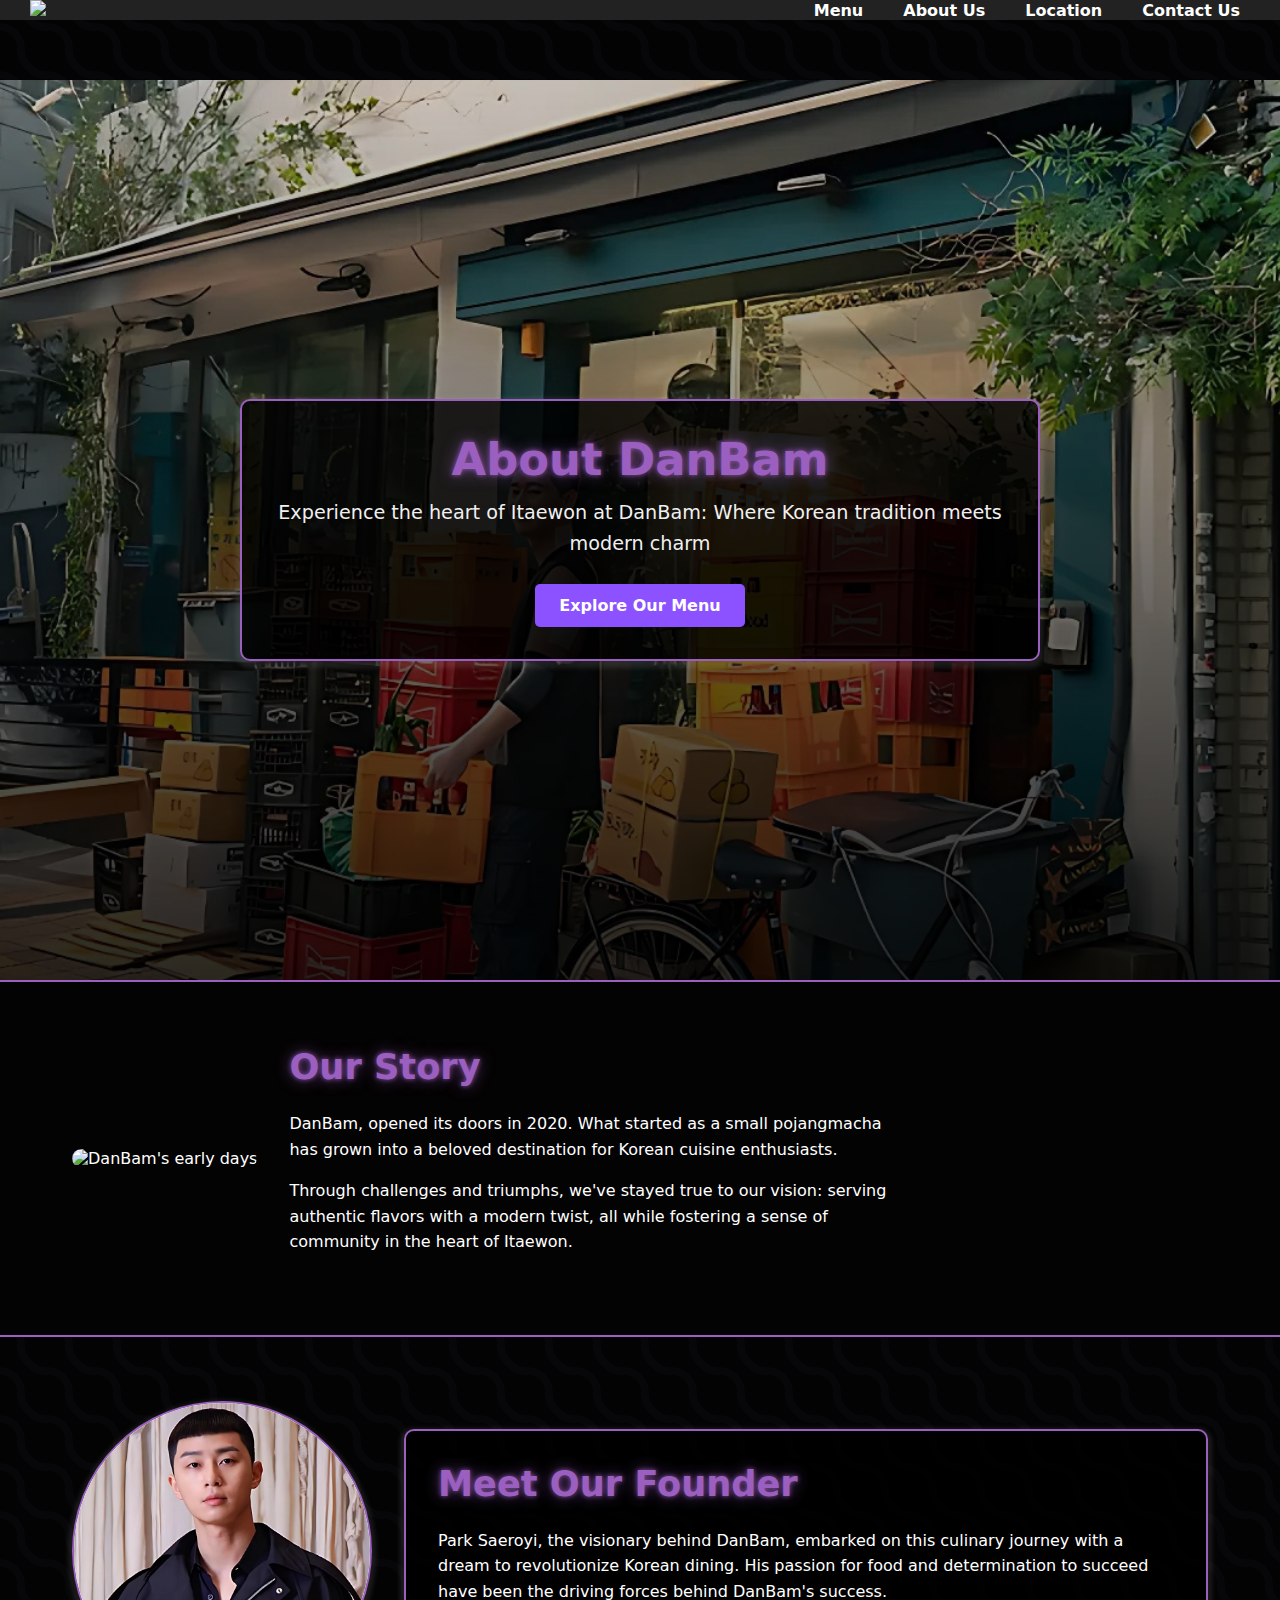
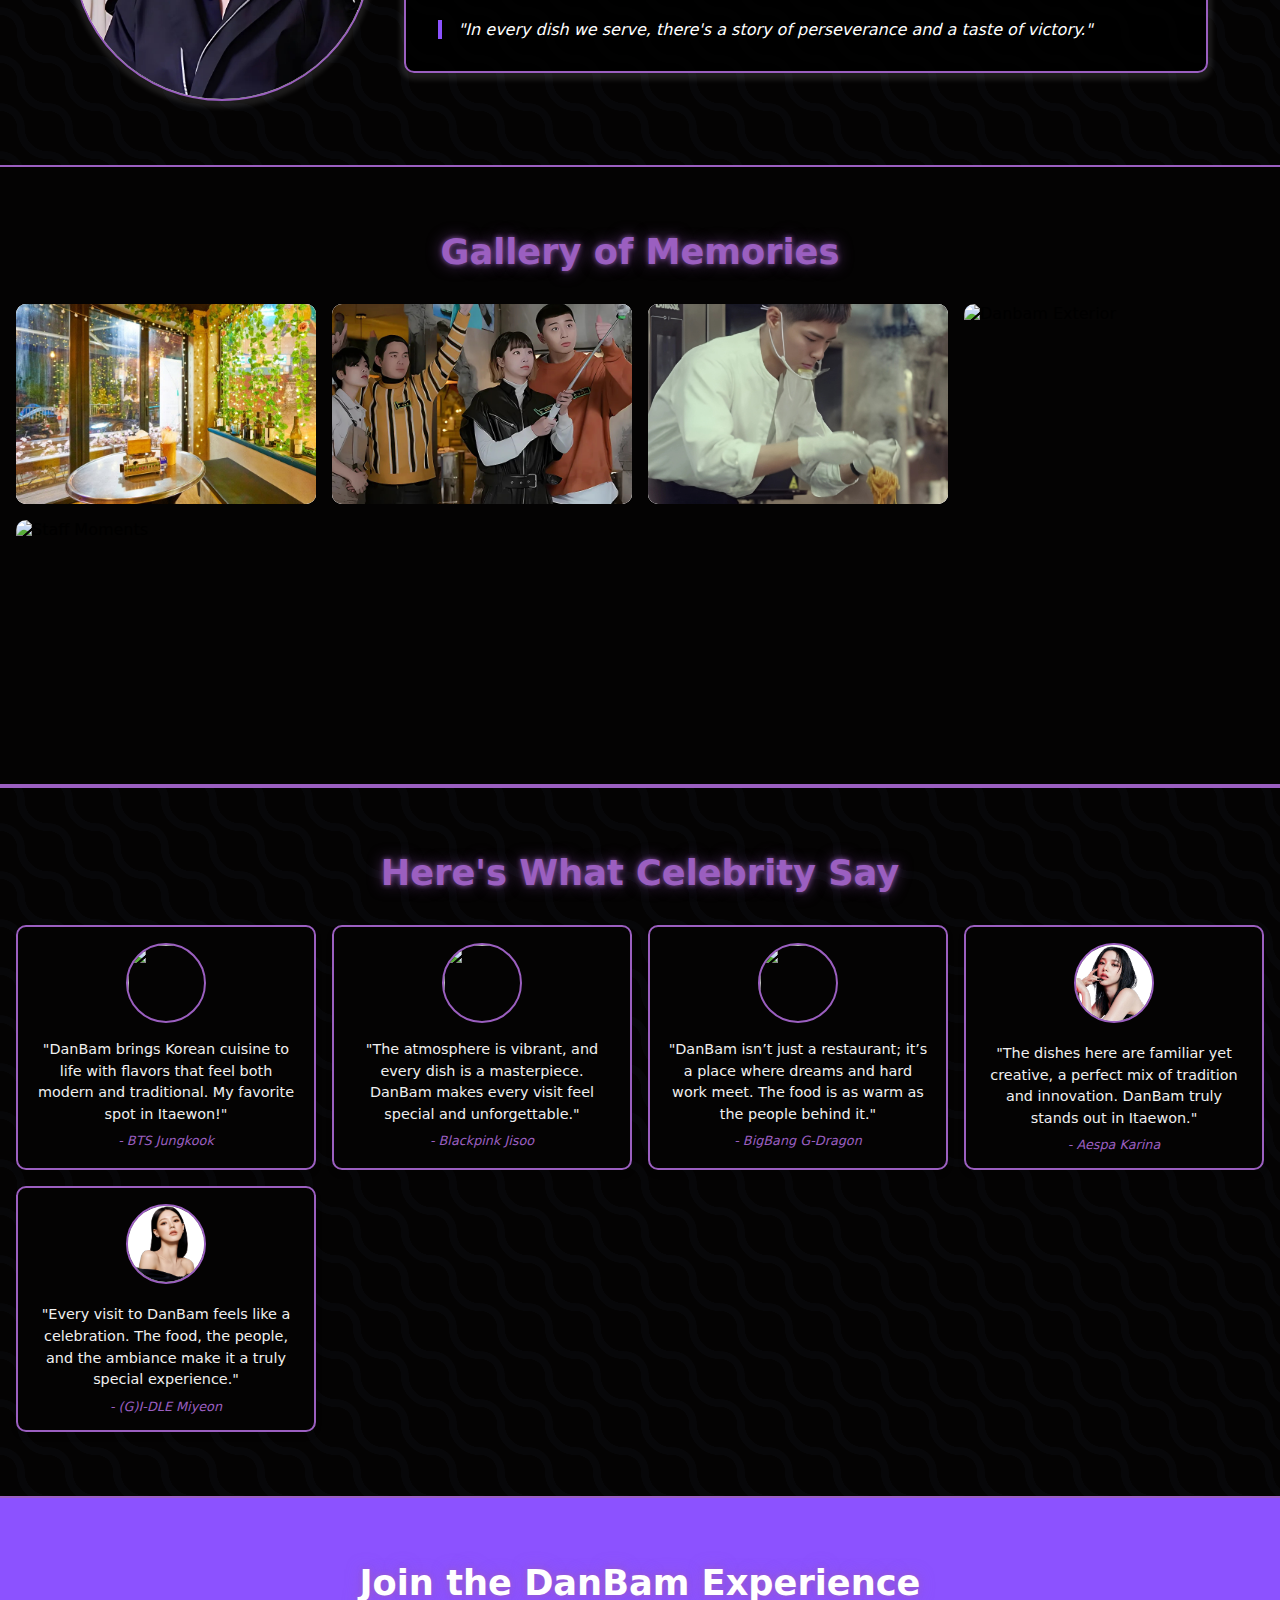
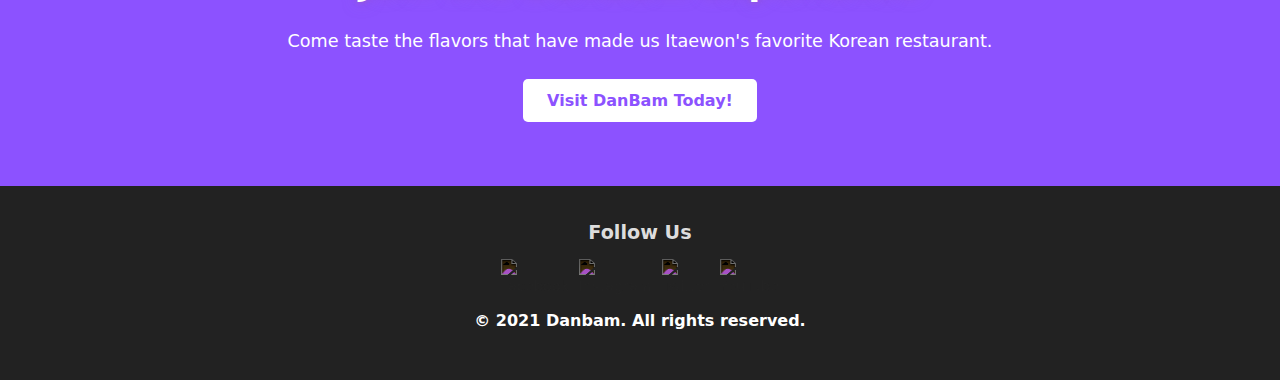
==== about.html @ fc8a7297 "first commit" ====
<!DOCTYPE html>
<html lang="en">
  <head>
    <meta charset="UTF-8" />
    <meta name="viewport" content="width=device-width, initial-scale=1.0" />
    <link rel="stylesheet" href="Style/global.css" />
    <link rel="stylesheet" href="Style/about.css" />
    <link rel="shortcut icon" href="Assets/logo/Danbam Logo.svg" />
    <script src="script/toggleMenu.js" defer></script>
    <script src="https://code.jquery.com/jquery-3.6.0.min.js"></script>
    <script src="https://unpkg.com/lenis@1.1.16/dist/lenis.min.js"></script>
    <title>About Us</title>
  </head>
  <body>
    <header>
      <div class="logo">
        <a href="index.html">
          <img src="assets/logo/Danbam Logo.svg" />
        </a>
      </div>
      <button class="menu-toggle" aria-label="Toggle navigation">
        <img src="Assets/icon/menu.svg" alt="Menu Icon" />
      </button>
      <nav class="nav-container">
        <ul class="nav-menu">
          <li>
            <a href="menu.html">Menu</a>
            <ul class="dropdown">
              <li><a href="main-dish.html">Main Dish</a></li>
              <li><a href="desserts.html">Desserts</a></li>
              <li><a href="beverages.html">Beverages</a></li>
            </ul>
          </li>
          <li><a href="about.html">About Us</a></li>
          <li><a href="location.html">Location</a></li>
          <li><a href="contact.html">Contact Us</a></li>
        </ul>
      </nav>
    </header>
    <main>
      <section class="hero">
        <div class="hero-content">
          <h1>About DanBam</h1>
          <p>
            Experience the heart of Itaewon at DanBam: Where Korean tradition
            meets modern charm
          </p>
          <a href="menu.html" class="cta-button">Explore Our Menu</a>
        </div>
      </section>
      <section class="history">
        <div class="container">
          <img
            src="Assets/about/Danbam Starting Up.svg"
            alt="DanBam's early days"
            class="history-image" />
          <div class="history-content">
            <h2>Our Story</h2>
            <p>
              DanBam, opened its doors in 2020. What started as a small
              pojangmacha has grown into a beloved destination for Korean
              cuisine enthusiasts.
            </p>
            <p>
              Through challenges and triumphs, we've stayed true to our vision:
              serving authentic flavors with a modern twist, all while fostering
              a sense of community in the heart of Itaewon.
            </p>
          </div>
        </div>
      </section>
      <section class="founder">
        <div class="container">
          <img
            src="Assets/about/Founder Picture.svg"
            alt="Park Saeroyi"
            class="founder-image" />
          <div class="founder-content">
            <h2>Meet Our Founder</h2>
            <p>
              Park Saeroyi, the visionary behind DanBam, embarked on this
              culinary journey with a dream to revolutionize Korean dining. His
              passion for food and determination to succeed have been the
              driving forces behind DanBam's success.
            </p>
            <blockquote>
              "In every dish we serve, there's a story of perseverance and a
              taste of victory."
            </blockquote>
          </div>
        </div>
      </section>
      <section class="gallery">
        <h2>Gallery of Memories</h2>
        <div class="gallery-grid">
          <img src="Assets/about/Danbam Interior.svg" alt="DanBam Interior" />
          <img src="Assets/about/Staff Photo.svg" alt="Staff Photo" />
          <img src="Assets/about/Kitchen Scenery.svg" alt="Kitchen Scenery" />
          <img src="Assets/branch/Itaewon.svg" alt="Danbam Exterior" />
          <img
            src="Assets/about/Danbam Staff Moments.svg"
            alt="Staff Moments" />
        </div>
      </section>
      <section class="testimonials">
        <h2>Here's What Celebrity Say</h2>
        <div class="testimonial-carousel">
          <div class="testimonial-card">
            <img src="Assets/testimonial/Jung Kook.svg" />
            <p>
              "DanBam brings Korean cuisine to life with flavors that feel both
              modern and traditional. My favorite spot in Itaewon!"
            </p>
            <cite>- BTS Jungkook</cite>
          </div>
          <div class="testimonial-card">
            <img src="Assets/testimonial/Jisoo.svg" />
            <p>
              "The atmosphere is vibrant, and every dish is a masterpiece.
              DanBam makes every visit feel special and unforgettable."
            </p>
            <cite>- Blackpink Jisoo</cite>
          </div>
          <div class="testimonial-card">
            <img src="Assets/testimonial/GD.svg" />
            <p>
              "DanBam isn’t just a restaurant; it’s a place where dreams and
              hard work meet. The food is as warm as the people behind it."
            </p>
            <cite>- BigBang G-Dragon</cite>
          </div>
          <div class="testimonial-card">
            <img src="Assets/testimonial/Karina.svg" />
            <p>
              "The dishes here are familiar yet creative, a perfect mix of
              tradition and innovation. DanBam truly stands out in Itaewon."
            </p>
            <cite>- Aespa Karina</cite>
          </div>
          <div class="testimonial-card">
            <img src="Assets/testimonial/Miyeon.svg" />
            <p>
              "Every visit to DanBam feels like a celebration. The food, the
              people, and the ambiance make it a truly special experience."
            </p>
            <cite>- (G)I-DLE Miyeon</cite>
          </div>
        </div>
      </section>
      <section class="cta-section">
        <div class="container">
          <h2>Join the DanBam Experience</h2>
          <p>
            Come taste the flavors that have made us Itaewon's favorite Korean
            restaurant.
          </p>
          <a href="#" class="cta-button">Visit DanBam Today!</a>
        </div>
      </section>
    </main>
    <footer>
      <div class="footer-container">
        <div class="footer-section social-media">
          <h4>Follow Us</h4>
          <ul>
            <li>
              <a href="https://www.facebook.com/"
                ><img src="assets/icon/facebook.svg" alt="Facebook"
              /></a>
            </li>
            <li>
              <a href="https://www.instagram.com"
                ><img src="assets/icon/instagram.svg" alt="Instagram"
              /></a>
            </li>
            <li>
              <a href="https://www.twitter.com"
                ><img src="assets/icon/twitter.svg" alt="Twitter"
              /></a>
            </li>
            <li>
              <a href="https://www.youtube.com"
                ><img src="assets/icon/youtube.svg" alt="YouTube"
              /></a>
            </li>
          </ul>
        </div>
      </div>
      <div class="footer-bottom">
        <p>&copy; 2021 Danbam. All rights reserved.</p>
      </div>
    </footer>
  </body>
</html>
---- Style/global.css ----
* {
  margin: 0;
  padding: 0;
  box-sizing: border-box;
}

main {
  flex: 1;
}

html,
body {
  padding-top: 40px;
  height: 100%;
  margin: 0;
  display: flex;
  flex-direction: column;
  font-family: system-ui, -apple-system, BlinkMacSystemFont, "Segoe UI", Roboto,
    Oxygen, Ubuntu, Cantarell, "Open Sans", "Helvetica Neue", sans-serif;
}

body {
  background: radial-gradient(
      circle at bottom left,
      transparent 25%,
      #070709 25.5%,
      #070709 36%,
      transparent 37%,
      transparent 100%
    ),
    radial-gradient(
      circle at top right,
      transparent 34%,
      #070709 34.5%,
      #070709 45.5%,
      transparent 46%,
      transparent 100%
    );
  background-size: 3em 3em;
  background-color: #040303;
  opacity: 1;
}

header {
  position: fixed;
  top: 0;
  left: 0;
  width: 100%;
  z-index: 1000;
  display: flex;
  justify-content: space-between;
  align-items: center;
  padding-left: 30px;
  padding-right: 30px;
  background-color: rgba(34, 34, 34, 1);
  transition: background-color 0.3s;
  color: #fff;
}

header.transparent {
  background-color: transparent;
}

header .logo img {
  max-height: 85px;
  width: auto;
  cursor: pointer;
}

.menu-toggle {
  display: none;
  background-color: #8c52ff;
  border: none;
  border-radius: 100%;
  padding: 10px;
  cursor: pointer;
  width: 50px;
  height: 50px;
  justify-content: center;
  align-items: center;
}

.menu-toggle img {
  width: 24px;
  height: 24px;
  filter: invert(1);
}

.nav-container {
  display: flex;
}

.nav-menu {
  list-style-type: none;
  display: flex;
  gap: 20px;
}

.nav-menu li {
  position: relative;
}

.nav-menu li a {
  color: #fff;
  text-decoration: none;
  font-weight: bold;
  padding: 5px 10px;
  transition: color 0.3s;
}

.nav-menu li a:hover {
  color: #9b5fc0;
}

.nav-menu li .dropdown {
  display: none;
  position: absolute;
  background-color: #333;
  top: 130%;
  left: 0;
  min-width: 160px;
  list-style: none;
  padding: 0;
  border-radius: 4px;
  z-index: 1000;
}

.nav-menu li:hover .dropdown {
  display: block;
}

.nav-menu li .dropdown li a {
  padding: 10px 20px;
  display: block;
  color: #fff;
}

.nav-menu li .dropdown li a:hover {
  background-color: #444;
  color: #9b5fc0;
}

footer {
  background-color: #222;
  color: #fff;
  padding: 30px 15px;
  text-align: center;
  margin-top: auto;
}

.footer-container {
  display: flex;
  justify-content: space-around;
  align-items: flex-start;
  padding: 5px 30px;
}

.footer-section {
  max-width: 200px;
}

.footer-section h4 {
  font-size: 1.2em;
  margin-bottom: 10px;
  color: #ddd;
}

.footer-section ul {
  list-style: none;
  padding: 0;
  font-size: 0.9em;
  line-height: 1.6;
  color: #ddd;
}

.footer-section ul li {
  margin: 5px 0;
}

.footer-section ul li a {
  color: #ddd;
  text-decoration: none;
  transition: color 0.3s;
}

.footer-section ul li a:hover {
  color: #9b5fc0;
}

.social-media ul {
  display: flex;
  justify-content: center;
  gap: 10px;
}

.social-media ul li {
  list-style: none;
}

.social-media ul li a img {
  width: 24px;
  height: 24px;
  filter: invert(1);
  transition: filter 0.3s;
}

.social-media ul li a img:hover {
  filter: invert(30%) sepia(100%) saturate(1000%) hue-rotate(250deg);
}

.footer-bottom {
  text-align: center;
  font-weight: bold;
  font-size: 14px;
}

@media only screen and (max-width: 1080px) {
  .nav-container {
    display: none;
    flex-direction: column;
    align-items: center;
    background-color: #333;
    position: absolute;
    top: 80px;
    right: 30px;
    width: 220px;
    border-radius: 8px;
    box-shadow: 0 4px 8px rgba(0, 0, 0, 0.2);
    padding: 10px;
    z-index: 100;
  }

  .menu-toggle {
    display: flex;
  }

  .nav-container.show {
    display: flex;
  }

  .nav-menu {
    flex-direction: column;
    gap: 5px;
    width: 100%;
  }

  .nav-menu li {
    width: 100%;
  }

  .nav-menu li a {
    color: #fff;
    padding: 5px 10px;
    display: block;
    text-align: left;
  }

  .nav-menu li .dropdown {
    display: block;
    position: static;
    border-radius: 4px;
    width: 100%;
  }

  .nav-menu li .dropdown li a {
    padding: 6px 30px;
    font-weight: normal;
    color: #f4f4f4;
    display: block;
  }

  .nav-menu li .dropdown li a:hover {
    background-color: #555;
    color: #9b5fc0;
  }

  .footer-container {
    flex-direction: column;
    align-items: center;
  }

  .footer-section {
    max-width: 100%;
    text-align: center;
  }
}
---- Style/about.css ----
.container {
  max-width: 1200px;
  margin: 0 auto;
  padding: 0 2rem;
}

.hero {
  background-image: url("../Assets/about/Hero Background.svg");
  background-size: cover;
  background-position: center;
  height: 100vh;
  display: flex;
  align-items: center;
  justify-content: center;
  text-align: center;
}

.hero-content {
  background-color: rgba(0, 0, 0, 0.8);
  padding: 2rem;
  border-radius: 10px;
  max-width: 800px;
  margin: 0 auto;
}

.hero h1 {
  font-size: 2.8rem;
  margin-bottom: 0.75rem;
  color: #9b5fc0;
  text-shadow: 0 0 5px rgba(155, 95, 192, 0.8), 0 0 15px rgba(155, 95, 192, 0.6);
  animation: glowPurple 3s ease-in-out infinite alternate;
}

.hero p {
  font-size: 1.2rem;
  max-width: 800px;
  margin: 0 auto 1.5rem;
  color: #f0f0f0;
}

.cta-button {
  display: inline-block;
  background-color: #8c52ff;
  color: #fff;
  padding: 0.75rem 1.5rem;
  text-decoration: none;
  border-radius: 5px;
  font-weight: bold;
  transition: background-color 0.3s ease;
}

.cta-button:hover {
  background-color: #9b5fc0;
}

.history {
  padding: 4rem 0;
  background-color: #040303;
  color: white;
  border-top: 2px solid transparent;
  border-bottom: 2px solid transparent;
  border-color: #9b5fc0;
}

.history .container {
  display: flex;
  align-items: center;
  gap: 2rem;
}

.history-image {
  max-width: 400px;
  border-radius: 10px;
}

.history-content {
  max-width: 600px;
}

.founder {
  padding: 4rem 0;
}

.founder .container {
  display: flex;
  align-items: center;
  gap: 2rem;
}

.founder-image {
  max-width: 300px;
  border-radius: 50%;
}

.founder-content {
  background-color: rgba(0, 0, 0, 0.8);
  padding: 2rem;
  border-radius: 10px;
  max-width: 1000px;
  color: white;
}

.hero-content,
.founder-content,
.founder-image,
.testimonial-card,
.dish-card {
  box-shadow: 0 3px 5px 4px rgba(255, 255, 255, 0.1);
  border: 2px solid transparent;
  border-color: #9b5fc0;
  transition: box-shadow 0.3s ease;
}

.hero-content:hover,
.founder-content:hover,
.founder-image:hover,
.testimonial-card:hover,
.dish-card:hover {
  box-shadow: 0 12px 20px 4px rgba(255, 255, 255, 0.2);
}

blockquote {
  font-style: italic;
  border-left: 4px solid #8c52ff;
  padding-left: 1rem;
  margin-left: 0;
}

.gallery {
  padding: 4rem 0;
  background-color: #040303;
  border-top: 2px solid transparent;
  border-bottom: 2px solid transparent;
  border-color: #9b5fc0;
}

.gallery h2 {
  text-align: center;
  margin-bottom: 2rem;
}

.gallery-grid {
  display: grid;
  grid-template-columns: repeat(auto-fit, minmax(250px, 1fr));
  gap: 1rem;
  padding: 0 1rem;
}

.gallery-grid img {
  width: 100%;
  height: 200px;
  object-fit: cover;
  border-radius: 10px;
}

.signature-dishes {
  padding: 4rem 0;
}

.signature-dishes h2 {
  text-align: center;
  margin-bottom: 2rem;
}

.dish-carousel {
  display: grid;
  grid-template-columns: repeat(auto-fit, minmax(250px, 1fr));
  gap: 1rem;
  padding: 0 1rem;
}

.dish-card {
  flex: 0 0 300px;
  background-color: #040303;
  border-radius: 20px;
  overflow: hidden;
  box-shadow: 0 4px 6px rgba(0, 0, 0, 0.1);
}

.dish-card img {
  width: 100%;
  height: 200px;
  object-fit: cover;
}

.dish-card h3,
.dish-card p {
  padding: 0 1rem;
}

.dish-card h3 {
  font-size: 1.5rem;
  color: #9b5fc0;
  margin-bottom: 0.75rem;
}

.dish-card p {
  font-size: 0.9rem;
  line-height: 1.5;
  color: white;
}

.testimonials {
  padding: 4rem 0;
  border-top: 2px solid transparent;
  border-bottom: 2px solid transparent;
  border-color: #9b5fc0;
}

.testimonials h2 {
  text-align: center;
  margin-bottom: 2rem;
}

.testimonial-carousel {
  display: grid;
  grid-template-columns: repeat(auto-fit, minmax(250px, 1fr));
  gap: 1rem;
  padding: 0 1rem;
}

.testimonial-card {
  background-color: #040303;
  border-radius: 10px;
  padding: 1rem;
  box-shadow: 0 4px 6px rgba(0, 0, 0, 0.1);
  text-align: center;
}

.testimonial-card img {
  width: 80px;
  height: 80px;
  object-fit: cover;
  border-radius: 50%;
  margin-bottom: 1rem;
  border: 2px solid #9b5fc0;
}

.testimonial-card p {
  font-size: 0.9rem;
  line-height: 1.5;
  color: #f0f0f0;
  margin-bottom: 0.5rem;
}

.testimonial-card cite {
  font-size: 0.8rem;
  color: #9b5fc0;
  display: block;
  margin-top: 0.5rem;
}

.cta-section {
  background-color: #8c52ff;
  color: #fff;
  padding: 4rem 0;
  text-align: center;
}

.cta-section h2 {
  color: #fff;
}

.cta-section p {
  font-size: 1.1rem;
  margin-bottom: 1.5rem;
}

.cta-section .cta-button {
  background-color: #fff;
  color: #8c52ff;
}

.cta-section .cta-button:hover {
  background-color: #f4f4f4;
}

h2 {
  font-size: 2.2rem;
  color: #9b5fc0;
  text-shadow: 0 0 5px rgba(155, 95, 192, 0.8), 0 0 15px rgba(155, 95, 192, 0.6);
  animation: glowPurple 3s ease-in-out infinite alternate;
  margin-bottom: 1.5rem;
}

p {
  font-size: 1rem;
  line-height: 1.6;
  margin-bottom: 1rem;
}

@keyframes glowPurple {
  0% {
    text-shadow: 0 0 5px rgba(155, 95, 192, 0.8),
      0 0 15px rgba(155, 95, 192, 0.6);
  }
  50% {
    text-shadow: 0 0 10px rgba(155, 95, 192, 0.8),
      0 0 20px rgba(155, 95, 192, 0.6);
  }
  100% {
    text-shadow: 0 0 5px rgba(155, 95, 192, 0.8),
      0 0 15px rgba(155, 95, 192, 0.6);
  }
}

@media (max-width: 1080px) {
  .container {
    padding: 0 1.5rem;
  }

  .hero h1 {
    font-size: 2.5rem;
  }

  .hero p {
    font-size: 1.1rem;
  }

  .hero-content {
    padding: 1.5rem;
  }

  .history .container,
  .founder .container {
    gap: 1.5rem;
  }

  .history-image,
  .founder-image {
    max-width: 80%;
  }

  .dish-card,
  .testimonial-card {
    max-width: 250px;
  }

  h2 {
    font-size: 2rem;
  }

  p {
    font-size: 0.95rem;
  }
}

@media (max-width: 768px) {
  .container {
    padding: 0 1rem;
  }

  .hero {
    height: 80vh;
    padding: 1rem;
  }

  .hero h1 {
    font-size: 2rem;
  }

  .hero p {
    font-size: 0.9rem;
  }

  .hero-content {
    padding: 1rem;
    border-radius: 8px;
  }

  .history .container,
  .founder .container {
    flex-direction: column;
    gap: 1rem;
    text-align: center;
  }

  .history-image,
  .founder-image {
    max-width: 100%;
    margin: 0 auto;
  }

  .dish-carousel,
  .testimonial-carousel {
    grid-template-columns: 1fr;
    gap: 1rem;
  }

  .dish-card,
  .testimonial-card {
    max-width: 100%;
  }

  .testimonial-card img {
    width: 60px;
    height: 60px;
  }

  .testimonial-card p {
    font-size: 0.8rem;
  }

  .testimonial-card cite {
    font-size: 0.7rem;
  }

  .gallery-grid {
    grid-template-columns: repeat(auto-fit, minmax(200px, 1fr));
  }

  h2 {
    font-size: 1.6rem;
  }

  p {
    font-size: 0.9rem;
  }
}
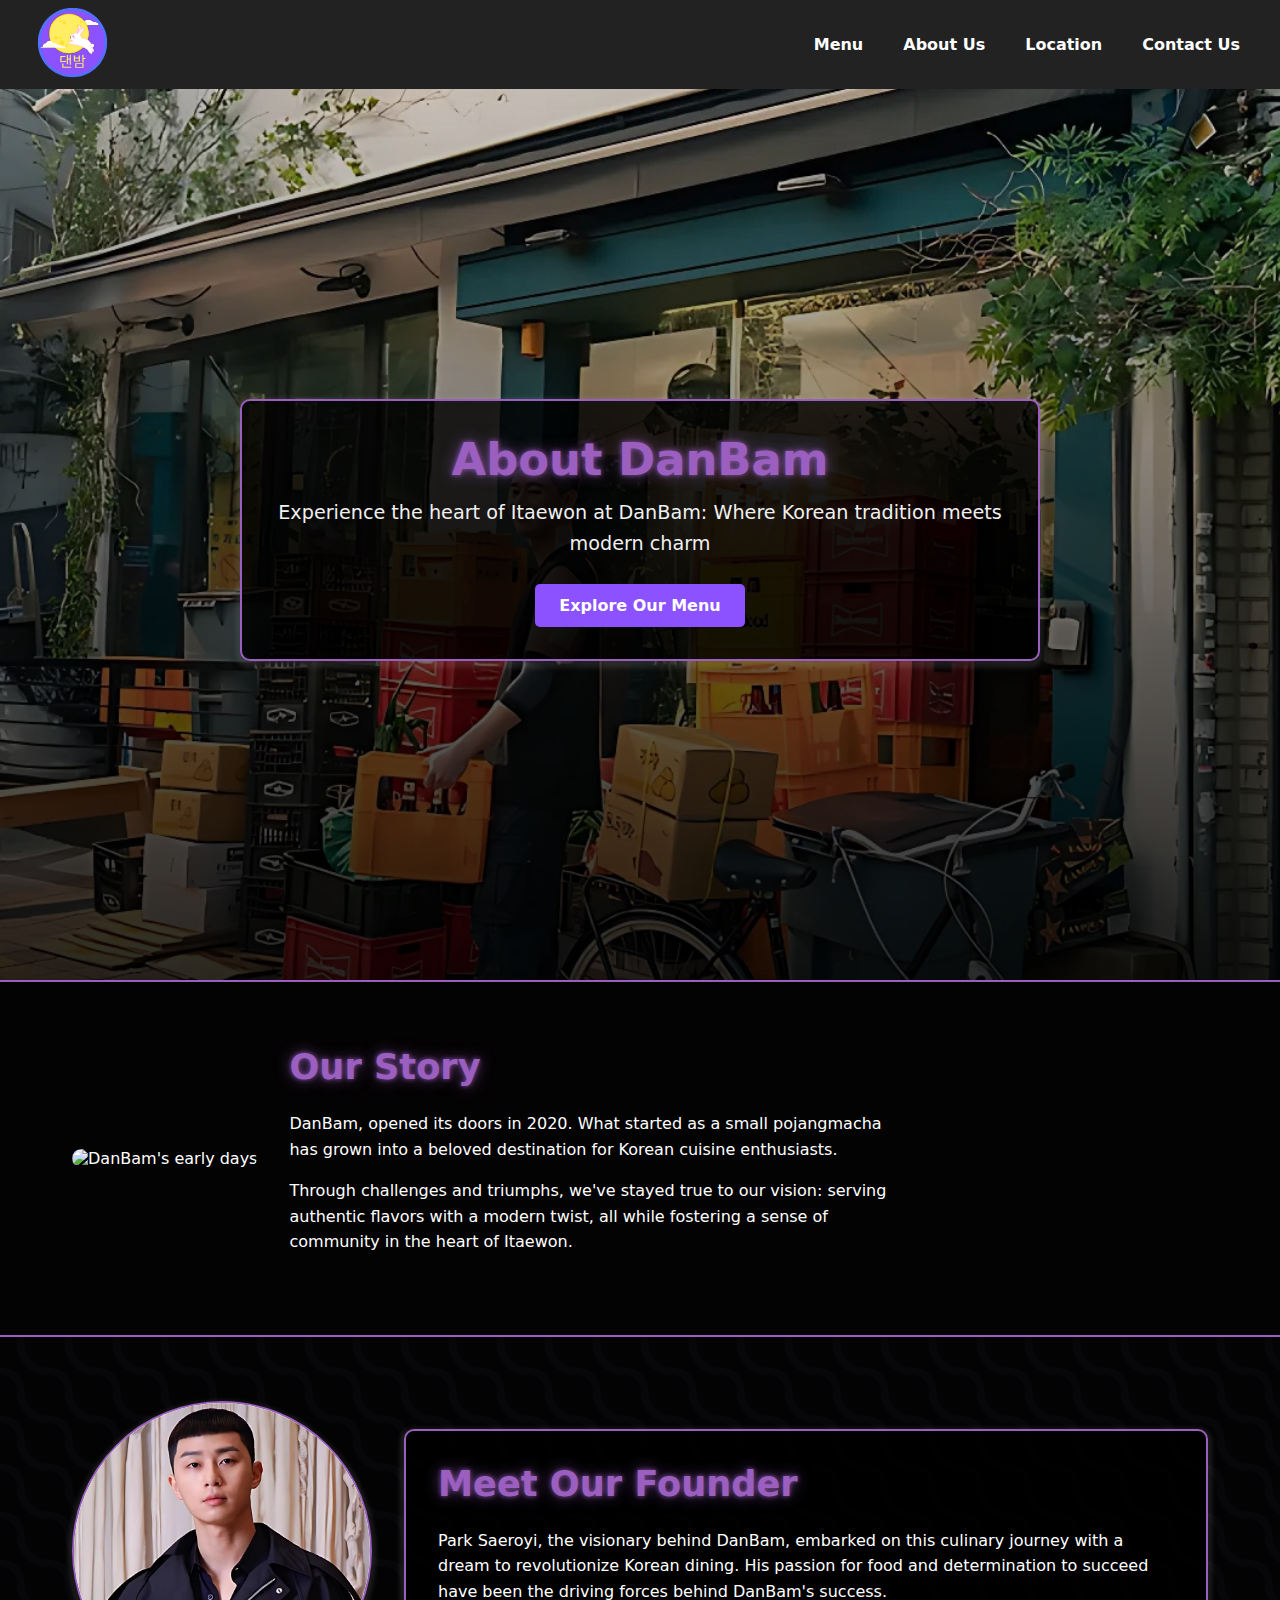
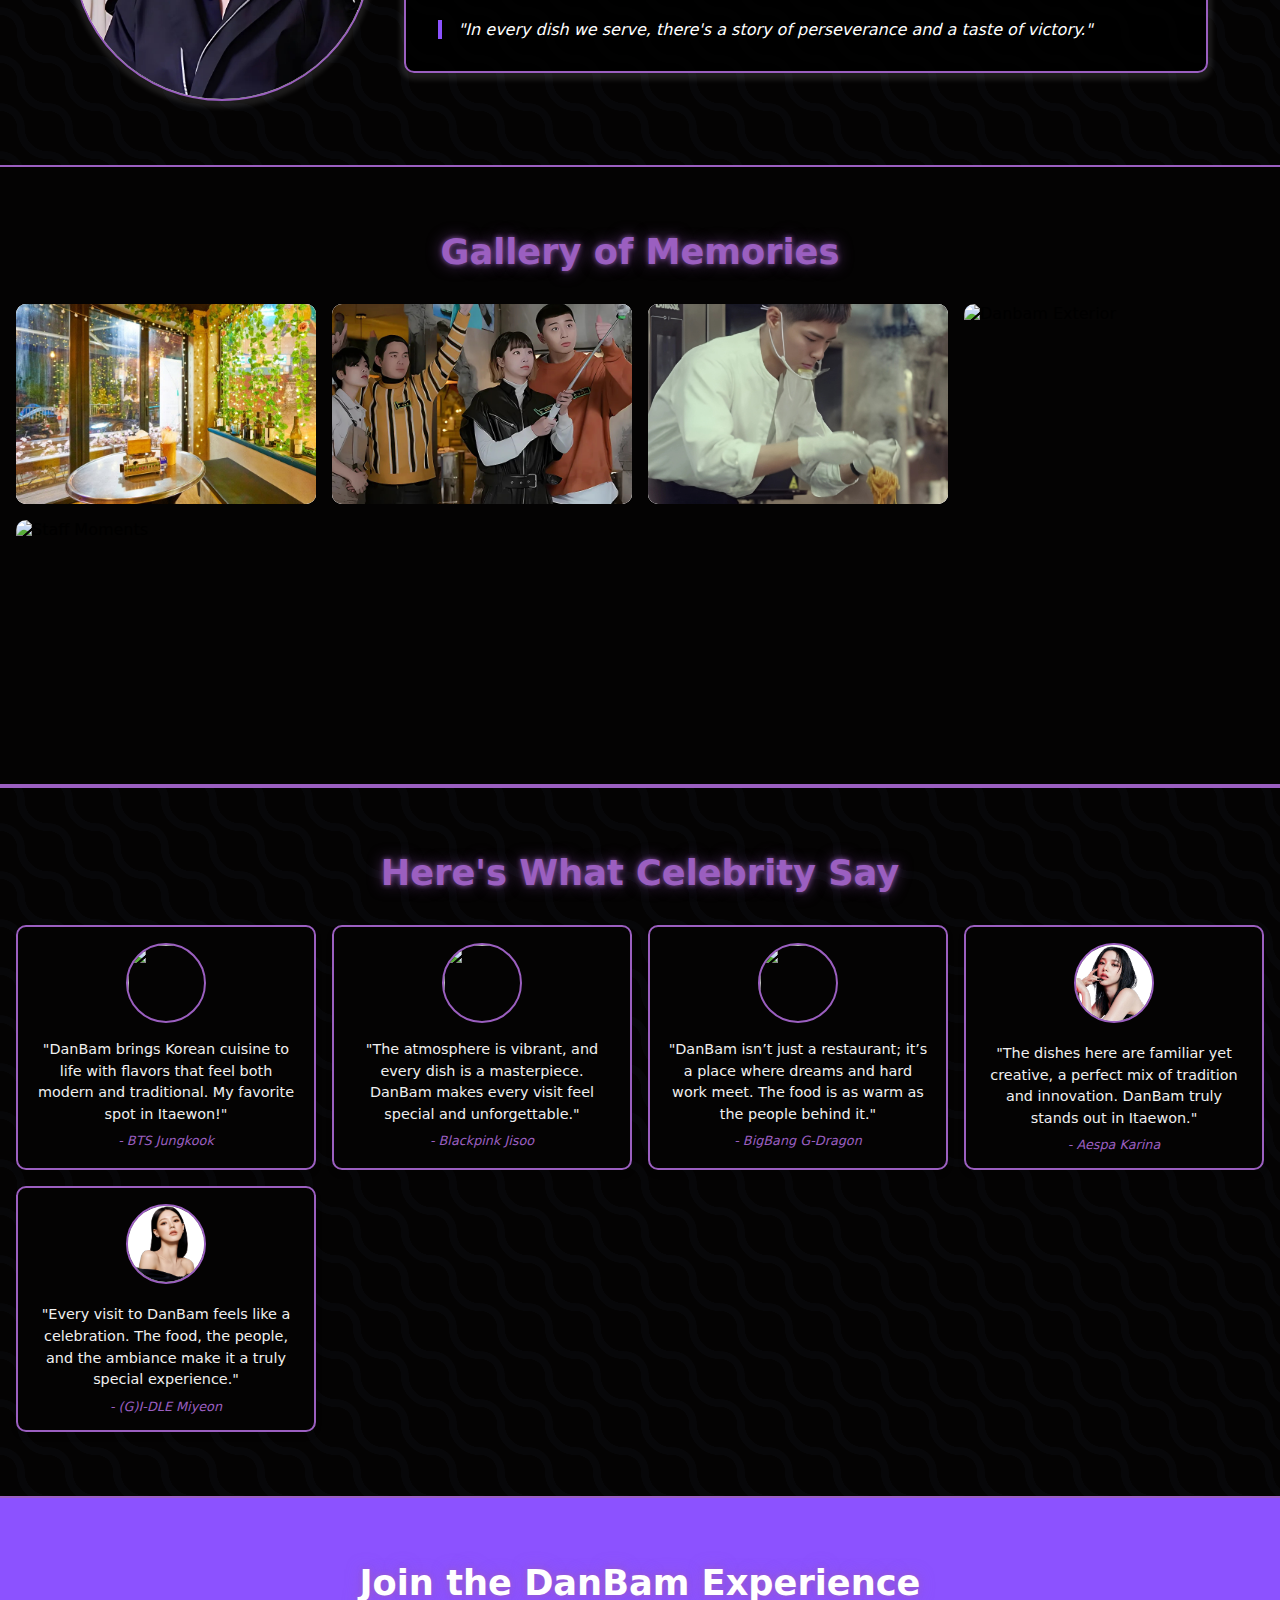
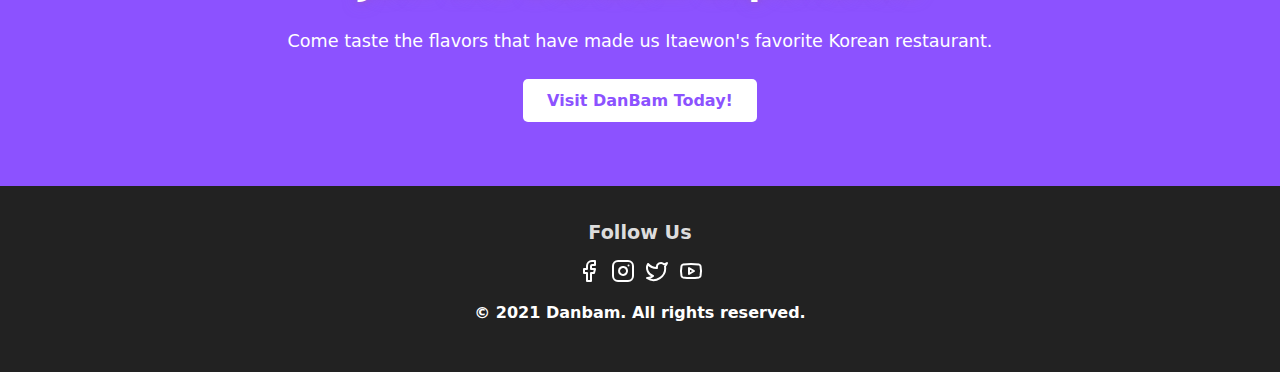
==== commit 02524cef: "Fix assets image" ====
--- a/about.html
+++ b/about.html
@@ -15,7 +15,7 @@
     <header>
       <div class="logo">
         <a href="index.html">
-          <img src="assets/logo/Danbam Logo.svg" />
+          <img src="Assets/logo/Danbam Logo.svg" />
         </a>
       </div>
       <button class="menu-toggle" aria-label="Toggle navigation">
@@ -165,22 +165,22 @@
           <ul>
             <li>
               <a href="https://www.facebook.com/"
-                ><img src="assets/icon/facebook.svg" alt="Facebook"
+                ><img src="Assets/icon/facebook.svg" alt="Facebook"
               /></a>
             </li>
             <li>
               <a href="https://www.instagram.com"
-                ><img src="assets/icon/instagram.svg" alt="Instagram"
+                ><img src="Assets/icon/instagram.svg" alt="Instagram"
               /></a>
             </li>
             <li>
               <a href="https://www.twitter.com"
-                ><img src="assets/icon/twitter.svg" alt="Twitter"
+                ><img src="Assets/icon/twitter.svg" alt="Twitter"
               /></a>
             </li>
             <li>
               <a href="https://www.youtube.com"
-                ><img src="assets/icon/youtube.svg" alt="YouTube"
+                ><img src="Assets/icon/youtube.svg" alt="YouTube"
               /></a>
             </li>
           </ul>
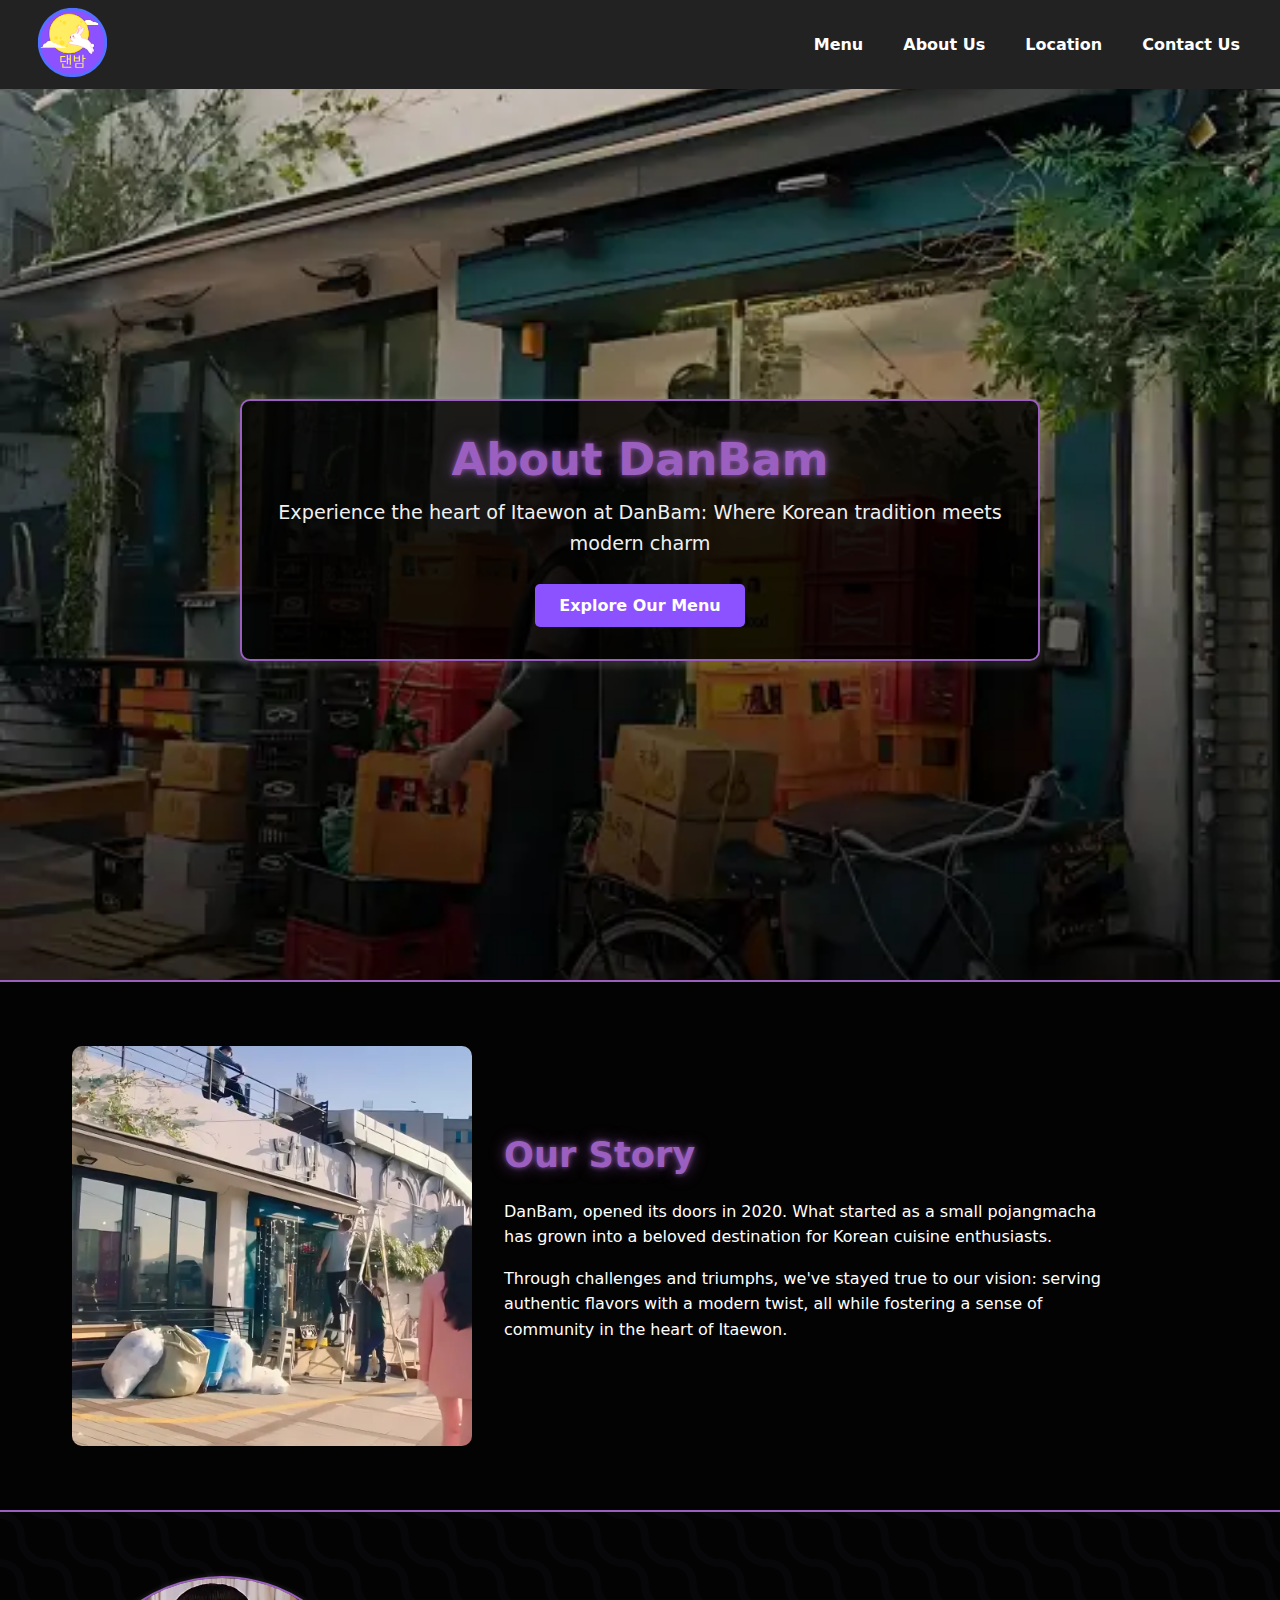
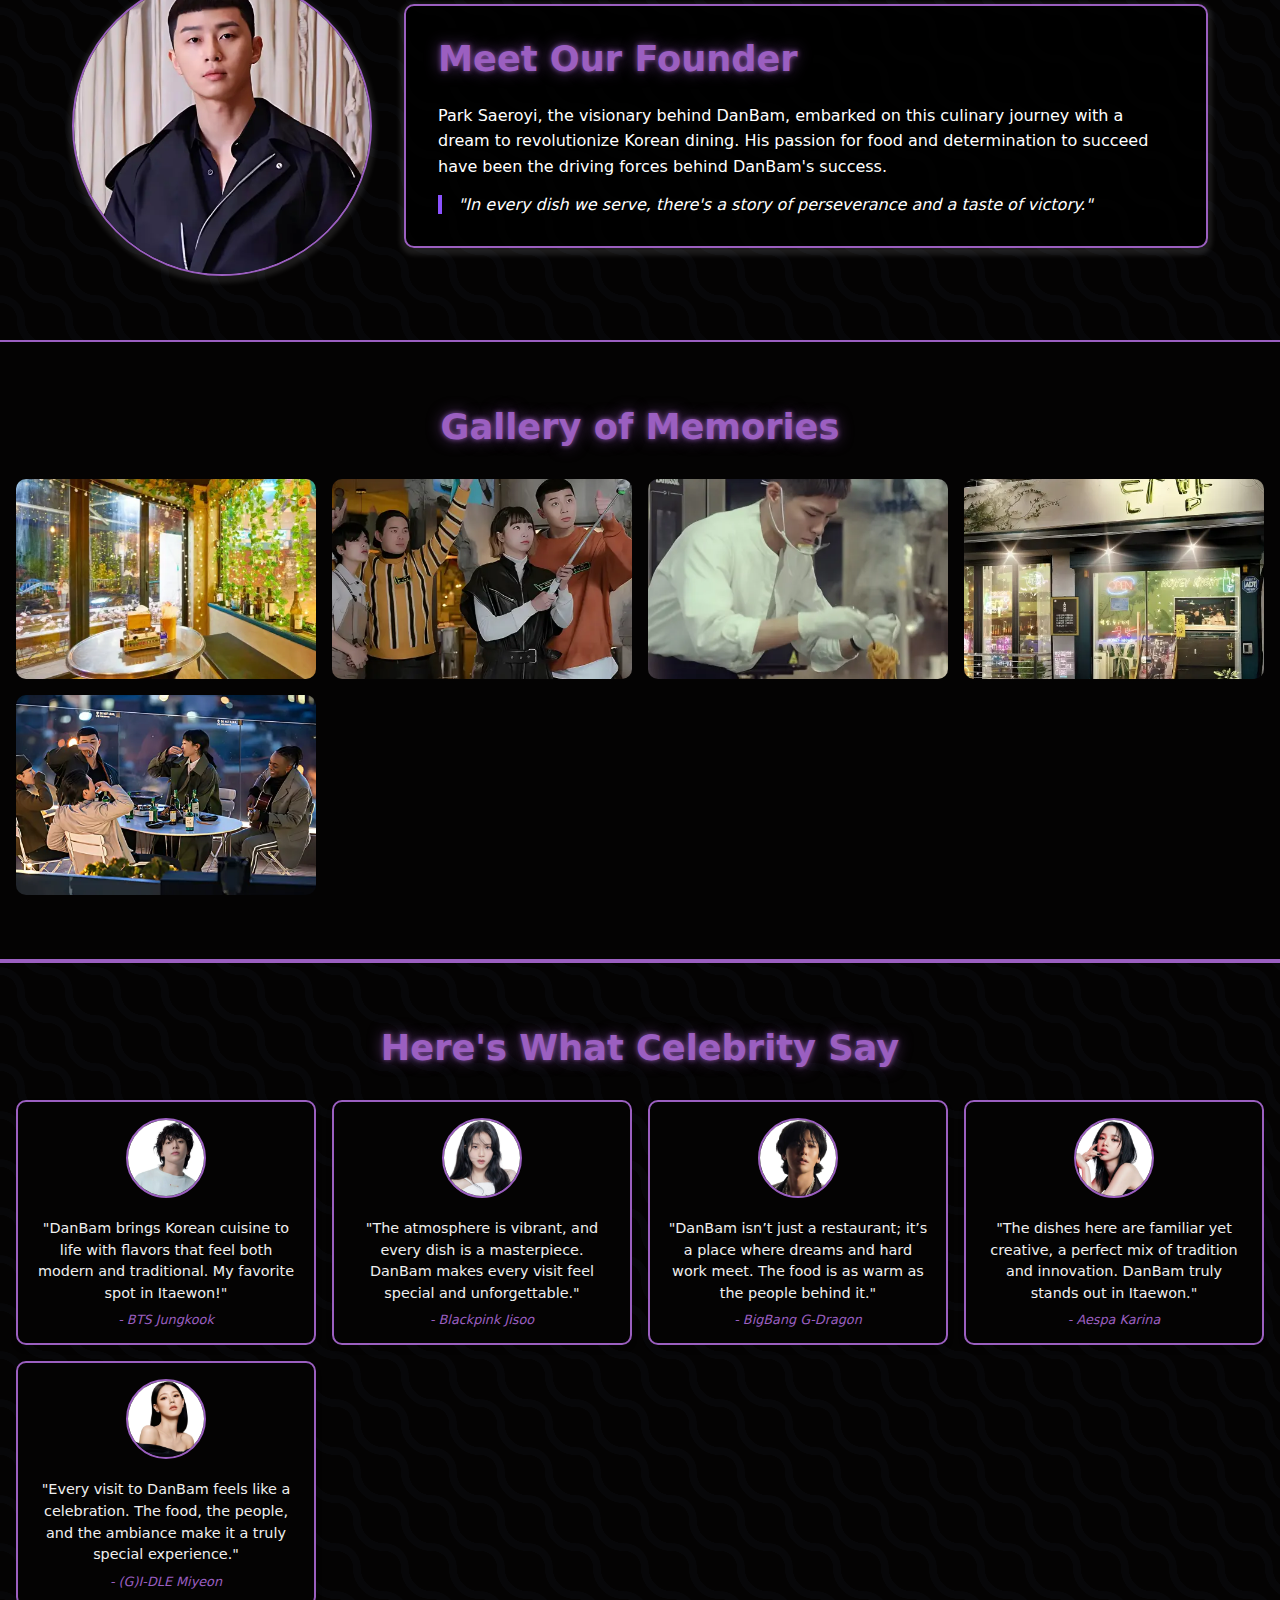
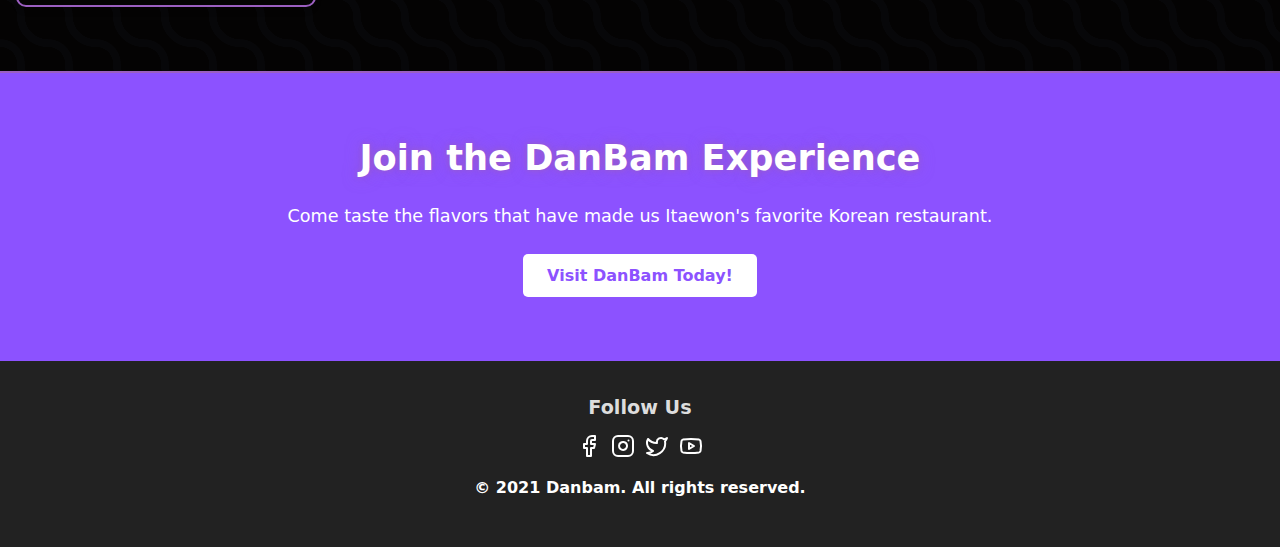
==== commit 745823b2: "Add new WebP images for menu items and update references in HTML and CSS files" ====
--- a/about.html
+++ b/about.html
@@ -8,7 +8,6 @@
     <link rel="shortcut icon" href="Assets/logo/Danbam Logo.svg" />
     <script src="script/toggleMenu.js" defer></script>
     <script src="https://code.jquery.com/jquery-3.6.0.min.js"></script>
-    <script src="https://unpkg.com/lenis@1.1.16/dist/lenis.min.js"></script>
     <title>About Us</title>
   </head>
   <body>
@@ -51,7 +50,7 @@
       <section class="history">
         <div class="container">
           <img
-            src="Assets/about/Danbam Starting Up.svg"
+            src="Assets/about/Danbam Starting Up.webp"
             alt="DanBam's early days"
             class="history-image" />
           <div class="history-content">
@@ -72,7 +71,7 @@
       <section class="founder">
         <div class="container">
           <img
-            src="Assets/about/Founder Picture.svg"
+            src="Assets/about/Founder Picture.webp"
             alt="Park Saeroyi"
             class="founder-image" />
           <div class="founder-content">
@@ -93,12 +92,12 @@
       <section class="gallery">
         <h2>Gallery of Memories</h2>
         <div class="gallery-grid">
-          <img src="Assets/about/Danbam Interior.svg" alt="DanBam Interior" />
-          <img src="Assets/about/Staff Photo.svg" alt="Staff Photo" />
-          <img src="Assets/about/Kitchen Scenery.svg" alt="Kitchen Scenery" />
-          <img src="Assets/branch/Itaewon.svg" alt="Danbam Exterior" />
+          <img src="Assets/about/Danbam Interior.webp" alt="DanBam Interior" />
+          <img src="Assets/about/Staff Photo.webp" alt="Staff Photo" />
+          <img src="Assets/about/Kitchen Scenery.webp" alt="Kitchen Scenery" />
+          <img src="Assets/branch/Itaewon.webp" alt="Danbam Exterior" />
           <img
-            src="Assets/about/Danbam Staff Moments.svg"
+            src="Assets/about/Danbam Staff Moments.webp"
             alt="Staff Moments" />
         </div>
       </section>
@@ -106,7 +105,7 @@
         <h2>Here's What Celebrity Say</h2>
         <div class="testimonial-carousel">
           <div class="testimonial-card">
-            <img src="Assets/testimonial/Jung Kook.svg" />
+            <img src="Assets/testimonial/Jung Kook.webp" />
             <p>
               "DanBam brings Korean cuisine to life with flavors that feel both
               modern and traditional. My favorite spot in Itaewon!"
@@ -114,7 +113,7 @@
             <cite>- BTS Jungkook</cite>
           </div>
           <div class="testimonial-card">
-            <img src="Assets/testimonial/Jisoo.svg" />
+            <img src="Assets/testimonial/Jisoo.webp" />
             <p>
               "The atmosphere is vibrant, and every dish is a masterpiece.
               DanBam makes every visit feel special and unforgettable."
@@ -122,7 +121,7 @@
             <cite>- Blackpink Jisoo</cite>
           </div>
           <div class="testimonial-card">
-            <img src="Assets/testimonial/GD.svg" />
+            <img src="Assets/testimonial/GD.webp" />
             <p>
               "DanBam isn’t just a restaurant; it’s a place where dreams and
               hard work meet. The food is as warm as the people behind it."
@@ -130,7 +129,7 @@
             <cite>- BigBang G-Dragon</cite>
           </div>
           <div class="testimonial-card">
-            <img src="Assets/testimonial/Karina.svg" />
+            <img src="Assets/testimonial/Karina.webp" />
             <p>
               "The dishes here are familiar yet creative, a perfect mix of
               tradition and innovation. DanBam truly stands out in Itaewon."
@@ -138,7 +137,7 @@
             <cite>- Aespa Karina</cite>
           </div>
           <div class="testimonial-card">
-            <img src="Assets/testimonial/Miyeon.svg" />
+            <img src="Assets/testimonial/Miyeon.webp" />
             <p>
               "Every visit to DanBam feels like a celebration. The food, the
               people, and the ambiance make it a truly special experience."
--- a/Style/global.css
+++ b/Style/global.css
@@ -3,11 +3,9 @@
   padding: 0;
   box-sizing: border-box;
 }
-
 main {
   flex: 1;
 }
-
 html,
 body {
   padding-top: 40px;
@@ -17,8 +15,8 @@
   flex-direction: column;
   font-family: system-ui, -apple-system, BlinkMacSystemFont, "Segoe UI", Roboto,
     Oxygen, Ubuntu, Cantarell, "Open Sans", "Helvetica Neue", sans-serif;
-}
-
+  scroll-behavior: smooth;
+}
 body {
   background: radial-gradient(
       circle at bottom left,
@@ -40,7 +38,6 @@
   background-color: #040303;
   opacity: 1;
 }
-
 header {
   position: fixed;
   top: 0;
@@ -52,21 +49,18 @@
   align-items: center;
   padding-left: 30px;
   padding-right: 30px;
-  background-color: rgba(34, 34, 34, 1);
+  background-color: rgb(34 34 34);
   transition: background-color 0.3s;
   color: #fff;
 }
-
 header.transparent {
-  background-color: transparent;
-}
-
+  background-color: #fff0;
+}
 header .logo img {
   max-height: 85px;
   width: auto;
   cursor: pointer;
 }
-
 .menu-toggle {
   display: none;
   background-color: #8c52ff;
@@ -79,39 +73,32 @@
   justify-content: center;
   align-items: center;
 }
-
 .menu-toggle img {
   width: 24px;
   height: 24px;
   filter: invert(1);
 }
-
 .nav-container {
   display: flex;
 }
-
 .nav-menu {
   list-style-type: none;
   display: flex;
   gap: 20px;
 }
-
 .nav-menu li {
   position: relative;
 }
-
 .nav-menu li a {
   color: #fff;
   text-decoration: none;
-  font-weight: bold;
+  font-weight: 700;
   padding: 5px 10px;
   transition: color 0.3s;
 }
-
 .nav-menu li a:hover {
   color: #9b5fc0;
 }
-
 .nav-menu li .dropdown {
   display: none;
   position: absolute;
@@ -124,22 +111,18 @@
   border-radius: 4px;
   z-index: 1000;
 }
-
 .nav-menu li:hover .dropdown {
   display: block;
 }
-
 .nav-menu li .dropdown li a {
   padding: 10px 20px;
   display: block;
   color: #fff;
 }
-
 .nav-menu li .dropdown li a:hover {
   background-color: #444;
   color: #9b5fc0;
 }
-
 footer {
   background-color: #222;
   color: #fff;
@@ -147,24 +130,20 @@
   text-align: center;
   margin-top: auto;
 }
-
 .footer-container {
   display: flex;
   justify-content: space-around;
   align-items: flex-start;
   padding: 5px 30px;
 }
-
 .footer-section {
   max-width: 200px;
 }
-
 .footer-section h4 {
   font-size: 1.2em;
   margin-bottom: 10px;
   color: #ddd;
 }
-
 .footer-section ul {
   list-style: none;
   padding: 0;
@@ -172,48 +151,39 @@
   line-height: 1.6;
   color: #ddd;
 }
-
 .footer-section ul li {
   margin: 5px 0;
 }
-
 .footer-section ul li a {
   color: #ddd;
   text-decoration: none;
   transition: color 0.3s;
 }
-
 .footer-section ul li a:hover {
   color: #9b5fc0;
 }
-
 .social-media ul {
   display: flex;
   justify-content: center;
   gap: 10px;
 }
-
 .social-media ul li {
   list-style: none;
 }
-
 .social-media ul li a img {
   width: 24px;
   height: 24px;
   filter: invert(1);
   transition: filter 0.3s;
 }
-
 .social-media ul li a img:hover {
   filter: invert(30%) sepia(100%) saturate(1000%) hue-rotate(250deg);
 }
-
 .footer-bottom {
   text-align: center;
-  font-weight: bold;
+  font-weight: 700;
   font-size: 14px;
 }
-
 @media only screen and (max-width: 1080px) {
   .nav-container {
     display: none;
@@ -225,60 +195,50 @@
     right: 30px;
     width: 220px;
     border-radius: 8px;
-    box-shadow: 0 4px 8px rgba(0, 0, 0, 0.2);
+    box-shadow: 0 4px 8px rgb(0 0 0 / 0.2);
     padding: 10px;
     z-index: 100;
   }
-
   .menu-toggle {
     display: flex;
   }
-
   .nav-container.show {
     display: flex;
   }
-
   .nav-menu {
     flex-direction: column;
     gap: 5px;
     width: 100%;
   }
-
   .nav-menu li {
     width: 100%;
   }
-
   .nav-menu li a {
     color: #fff;
     padding: 5px 10px;
     display: block;
     text-align: left;
   }
-
   .nav-menu li .dropdown {
     display: block;
     position: static;
     border-radius: 4px;
     width: 100%;
   }
-
   .nav-menu li .dropdown li a {
     padding: 6px 30px;
-    font-weight: normal;
+    font-weight: 400;
     color: #f4f4f4;
     display: block;
   }
-
   .nav-menu li .dropdown li a:hover {
     background-color: #555;
     color: #9b5fc0;
   }
-
   .footer-container {
     flex-direction: column;
     align-items: center;
   }
-
   .footer-section {
     max-width: 100%;
     text-align: center;
--- a/Style/about.css
+++ b/Style/about.css
@@ -3,9 +3,8 @@
   margin: 0 auto;
   padding: 0 2rem;
 }
-
 .hero {
-  background-image: url("../Assets/about/Hero Background.svg");
+  background-image: url("../Assets/about/Hero Background.webp");
   background-size: cover;
   background-position: center;
   height: 100vh;
@@ -14,30 +13,26 @@
   justify-content: center;
   text-align: center;
 }
-
 .hero-content {
-  background-color: rgba(0, 0, 0, 0.8);
+  background-color: rgb(0 0 0 / 0.8);
   padding: 2rem;
   border-radius: 10px;
   max-width: 800px;
   margin: 0 auto;
 }
-
 .hero h1 {
   font-size: 2.8rem;
   margin-bottom: 0.75rem;
   color: #9b5fc0;
-  text-shadow: 0 0 5px rgba(155, 95, 192, 0.8), 0 0 15px rgba(155, 95, 192, 0.6);
+  text-shadow: 0 0 5px rgb(155 95 192 / 0.8), 0 0 15px rgb(155 95 192 / 0.6);
   animation: glowPurple 3s ease-in-out infinite alternate;
 }
-
 .hero p {
   font-size: 1.2rem;
   max-width: 800px;
   margin: 0 auto 1.5rem;
   color: #f0f0f0;
 }
-
 .cta-button {
   display: inline-block;
   background-color: #8c52ff;
@@ -45,188 +40,159 @@
   padding: 0.75rem 1.5rem;
   text-decoration: none;
   border-radius: 5px;
-  font-weight: bold;
+  font-weight: 700;
   transition: background-color 0.3s ease;
 }
-
 .cta-button:hover {
   background-color: #9b5fc0;
 }
-
 .history {
   padding: 4rem 0;
   background-color: #040303;
-  color: white;
-  border-top: 2px solid transparent;
-  border-bottom: 2px solid transparent;
+  color: #fff;
+  border-top: 2px solid #fff0;
+  border-bottom: 2px solid #fff0;
   border-color: #9b5fc0;
 }
-
 .history .container {
   display: flex;
   align-items: center;
   gap: 2rem;
 }
-
 .history-image {
   max-width: 400px;
   border-radius: 10px;
 }
-
 .history-content {
   max-width: 600px;
 }
-
 .founder {
   padding: 4rem 0;
 }
-
 .founder .container {
   display: flex;
   align-items: center;
   gap: 2rem;
 }
-
 .founder-image {
   max-width: 300px;
   border-radius: 50%;
 }
-
 .founder-content {
-  background-color: rgba(0, 0, 0, 0.8);
+  background-color: rgb(0 0 0 / 0.8);
   padding: 2rem;
   border-radius: 10px;
   max-width: 1000px;
-  color: white;
-}
-
+  color: #fff;
+}
 .hero-content,
 .founder-content,
 .founder-image,
 .testimonial-card,
 .dish-card {
-  box-shadow: 0 3px 5px 4px rgba(255, 255, 255, 0.1);
-  border: 2px solid transparent;
+  box-shadow: 0 3px 5px 4px rgb(255 255 255 / 0.1);
+  border: 2px solid #fff0;
   border-color: #9b5fc0;
   transition: box-shadow 0.3s ease;
 }
-
 .hero-content:hover,
 .founder-content:hover,
 .founder-image:hover,
 .testimonial-card:hover,
 .dish-card:hover {
-  box-shadow: 0 12px 20px 4px rgba(255, 255, 255, 0.2);
-}
-
+  box-shadow: 0 12px 20px 4px rgb(255 255 255 / 0.2);
+}
 blockquote {
   font-style: italic;
   border-left: 4px solid #8c52ff;
   padding-left: 1rem;
   margin-left: 0;
 }
-
 .gallery {
   padding: 4rem 0;
   background-color: #040303;
-  border-top: 2px solid transparent;
-  border-bottom: 2px solid transparent;
+  border-top: 2px solid #fff0;
+  border-bottom: 2px solid #fff0;
   border-color: #9b5fc0;
 }
-
 .gallery h2 {
   text-align: center;
   margin-bottom: 2rem;
 }
-
 .gallery-grid {
   display: grid;
   grid-template-columns: repeat(auto-fit, minmax(250px, 1fr));
   gap: 1rem;
   padding: 0 1rem;
 }
-
 .gallery-grid img {
   width: 100%;
   height: 200px;
   object-fit: cover;
   border-radius: 10px;
 }
-
 .signature-dishes {
   padding: 4rem 0;
 }
-
 .signature-dishes h2 {
   text-align: center;
   margin-bottom: 2rem;
 }
-
 .dish-carousel {
   display: grid;
   grid-template-columns: repeat(auto-fit, minmax(250px, 1fr));
   gap: 1rem;
   padding: 0 1rem;
 }
-
 .dish-card {
   flex: 0 0 300px;
   background-color: #040303;
   border-radius: 20px;
   overflow: hidden;
-  box-shadow: 0 4px 6px rgba(0, 0, 0, 0.1);
-}
-
+  box-shadow: 0 4px 6px rgb(0 0 0 / 0.1);
+}
 .dish-card img {
   width: 100%;
   height: 200px;
   object-fit: cover;
 }
-
 .dish-card h3,
 .dish-card p {
   padding: 0 1rem;
 }
-
 .dish-card h3 {
   font-size: 1.5rem;
   color: #9b5fc0;
   margin-bottom: 0.75rem;
 }
-
 .dish-card p {
   font-size: 0.9rem;
   line-height: 1.5;
-  color: white;
-}
-
+  color: #fff;
+}
 .testimonials {
   padding: 4rem 0;
-  border-top: 2px solid transparent;
-  border-bottom: 2px solid transparent;
+  border-top: 2px solid #fff0;
+  border-bottom: 2px solid #fff0;
   border-color: #9b5fc0;
 }
-
 .testimonials h2 {
   text-align: center;
   margin-bottom: 2rem;
 }
-
 .testimonial-carousel {
   display: grid;
   grid-template-columns: repeat(auto-fit, minmax(250px, 1fr));
   gap: 1rem;
   padding: 0 1rem;
 }
-
 .testimonial-card {
   background-color: #040303;
   border-radius: 10px;
   padding: 1rem;
-  box-shadow: 0 4px 6px rgba(0, 0, 0, 0.1);
-  text-align: center;
-}
-
+  box-shadow: 0 4px 6px rgb(0 0 0 / 0.1);
+  text-align: center;
+}
 .testimonial-card img {
   width: 80px;
   height: 80px;
@@ -235,184 +201,147 @@
   margin-bottom: 1rem;
   border: 2px solid #9b5fc0;
 }
-
 .testimonial-card p {
   font-size: 0.9rem;
   line-height: 1.5;
   color: #f0f0f0;
   margin-bottom: 0.5rem;
 }
-
 .testimonial-card cite {
   font-size: 0.8rem;
   color: #9b5fc0;
   display: block;
   margin-top: 0.5rem;
 }
-
 .cta-section {
   background-color: #8c52ff;
   color: #fff;
   padding: 4rem 0;
   text-align: center;
 }
-
 .cta-section h2 {
   color: #fff;
 }
-
 .cta-section p {
   font-size: 1.1rem;
   margin-bottom: 1.5rem;
 }
-
 .cta-section .cta-button {
   background-color: #fff;
   color: #8c52ff;
 }
-
 .cta-section .cta-button:hover {
   background-color: #f4f4f4;
 }
-
 h2 {
   font-size: 2.2rem;
   color: #9b5fc0;
-  text-shadow: 0 0 5px rgba(155, 95, 192, 0.8), 0 0 15px rgba(155, 95, 192, 0.6);
+  text-shadow: 0 0 5px rgb(155 95 192 / 0.8), 0 0 15px rgb(155 95 192 / 0.6);
   animation: glowPurple 3s ease-in-out infinite alternate;
   margin-bottom: 1.5rem;
 }
-
 p {
   font-size: 1rem;
   line-height: 1.6;
   margin-bottom: 1rem;
 }
-
 @keyframes glowPurple {
   0% {
-    text-shadow: 0 0 5px rgba(155, 95, 192, 0.8),
-      0 0 15px rgba(155, 95, 192, 0.6);
+    text-shadow: 0 0 5px rgb(155 95 192 / 0.8), 0 0 15px rgb(155 95 192 / 0.6);
   }
   50% {
-    text-shadow: 0 0 10px rgba(155, 95, 192, 0.8),
-      0 0 20px rgba(155, 95, 192, 0.6);
+    text-shadow: 0 0 10px rgb(155 95 192 / 0.8), 0 0 20px rgb(155 95 192 / 0.6);
   }
   100% {
-    text-shadow: 0 0 5px rgba(155, 95, 192, 0.8),
-      0 0 15px rgba(155, 95, 192, 0.6);
-  }
-}
-
+    text-shadow: 0 0 5px rgb(155 95 192 / 0.8), 0 0 15px rgb(155 95 192 / 0.6);
+  }
+}
 @media (max-width: 1080px) {
   .container {
     padding: 0 1.5rem;
   }
-
   .hero h1 {
     font-size: 2.5rem;
   }
-
   .hero p {
     font-size: 1.1rem;
   }
-
   .hero-content {
     padding: 1.5rem;
   }
-
   .history .container,
   .founder .container {
     gap: 1.5rem;
   }
-
   .history-image,
   .founder-image {
     max-width: 80%;
   }
-
   .dish-card,
   .testimonial-card {
     max-width: 250px;
   }
-
   h2 {
     font-size: 2rem;
   }
-
   p {
     font-size: 0.95rem;
   }
 }
-
 @media (max-width: 768px) {
   .container {
     padding: 0 1rem;
   }
-
   .hero {
     height: 80vh;
     padding: 1rem;
   }
-
   .hero h1 {
     font-size: 2rem;
   }
-
   .hero p {
     font-size: 0.9rem;
   }
-
   .hero-content {
     padding: 1rem;
     border-radius: 8px;
   }
-
   .history .container,
   .founder .container {
     flex-direction: column;
     gap: 1rem;
     text-align: center;
   }
-
   .history-image,
   .founder-image {
     max-width: 100%;
     margin: 0 auto;
   }
-
   .dish-carousel,
   .testimonial-carousel {
     grid-template-columns: 1fr;
     gap: 1rem;
   }
-
   .dish-card,
   .testimonial-card {
     max-width: 100%;
   }
-
   .testimonial-card img {
     width: 60px;
     height: 60px;
   }
-
   .testimonial-card p {
     font-size: 0.8rem;
   }
-
   .testimonial-card cite {
     font-size: 0.7rem;
   }
-
   .gallery-grid {
     grid-template-columns: repeat(auto-fit, minmax(200px, 1fr));
   }
-
   h2 {
     font-size: 1.6rem;
   }
-
   p {
     font-size: 0.9rem;
   }
